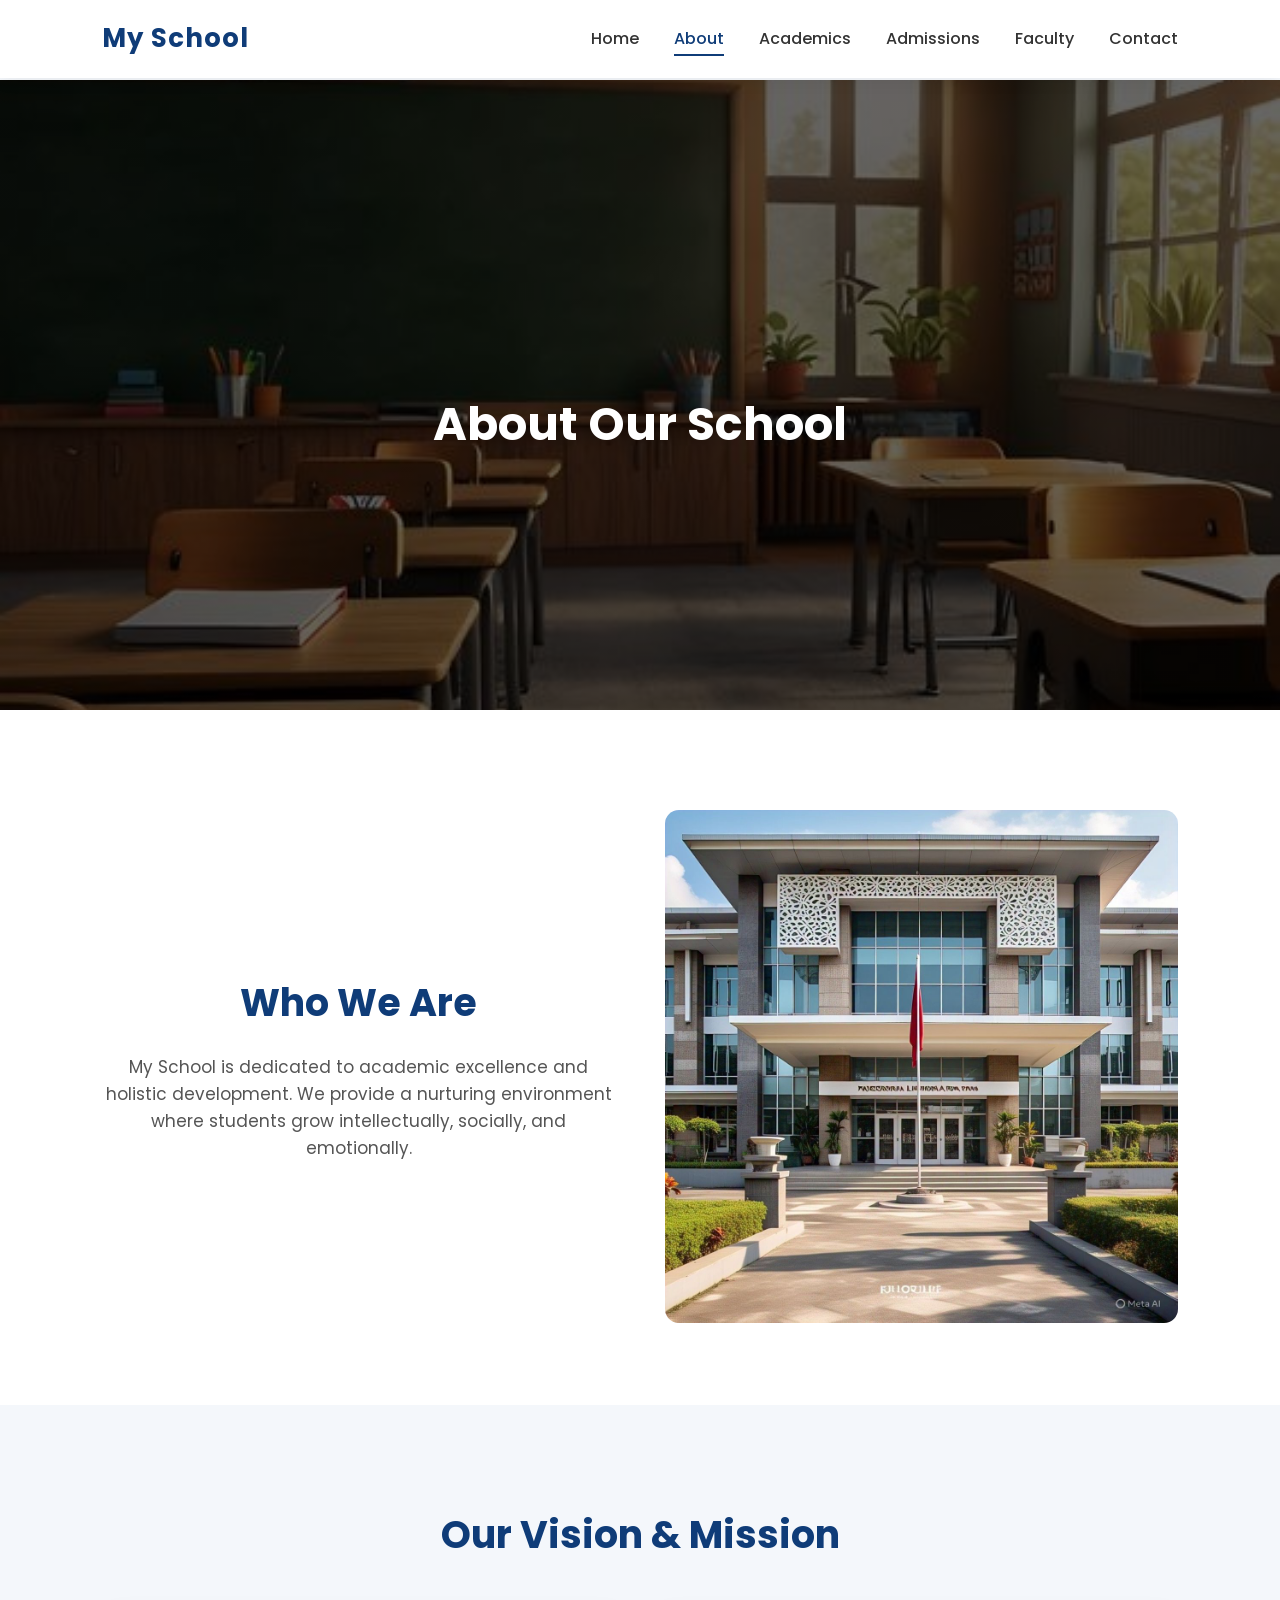
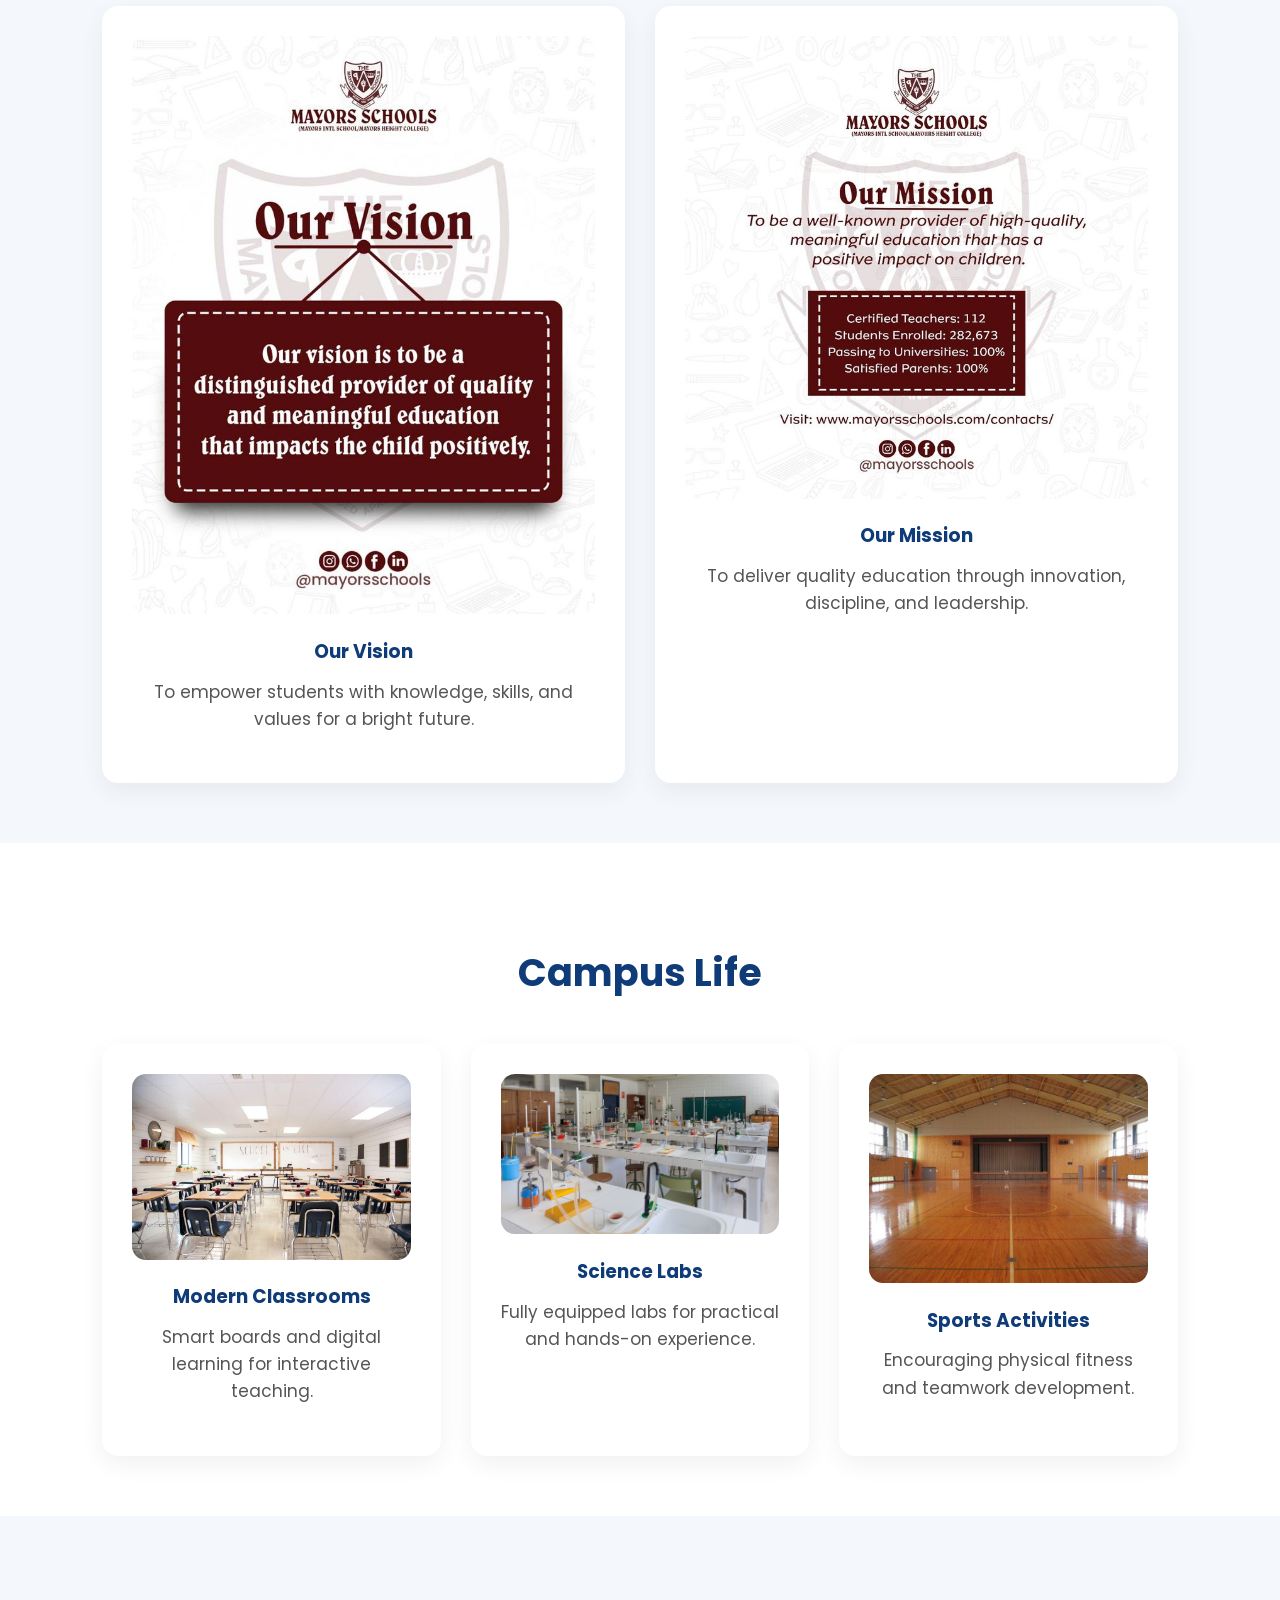
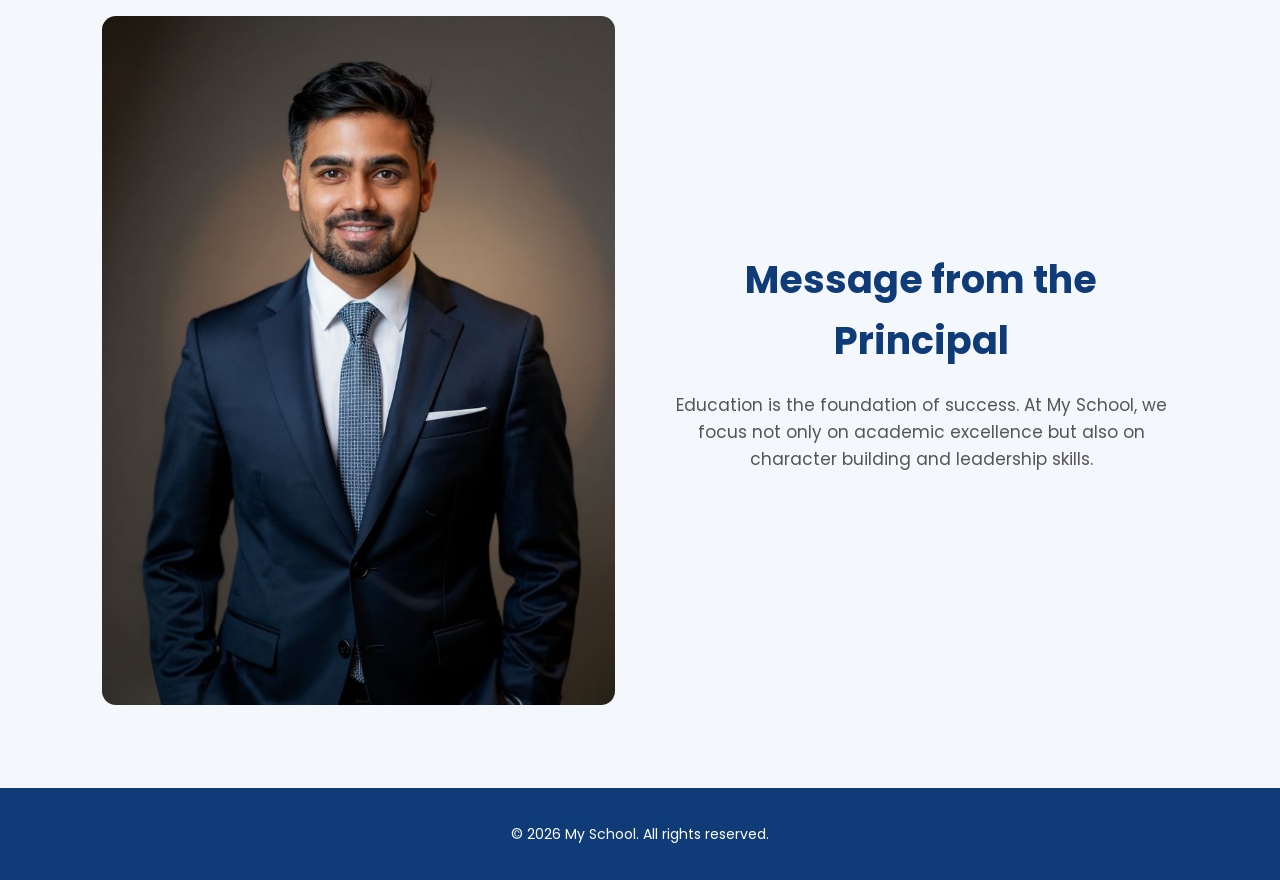
==== about.html @ 3f253aaf "updated" ====
<!doctype html>
<html lang="en">
  <head>
    <meta charset="UTF-8" />
    <meta name="viewport" content="width=device-width, initial-scale=1.0" />
    <title>About Us - My School</title>
    <link rel="stylesheet" href="style.css">
  </head>
 <body>

  <header>
    <nav>
      <h1 class="logo">My School</h1>
      <ul class="nav-links">
        <li><a href="index.html">Home</a></li>
        <li><a href="about.html" class="active">About</a></li>
        <li><a href="academics.html">Academics</a></li>
        <li><a href="admissions.html">Admissions</a></li>
        <li><a href="faculty.html">Faculty</a></li>
        <li><a href="contact.html">Contact</a></li>
      </ul>
    </nav>
  </header>

  <!-- PAGE BANNER -->
  <section class="page-banner">
    <h1>About Our School</h1>
  </section>

  <!-- ABOUT INTRO -->
  <section class="about-section">
    <div class="about-container">
      <div class="about-text">
        <h2>Who We Are</h2>
        <p>
          My School is dedicated to academic excellence and holistic development.
          We provide a nurturing environment where students grow intellectually,
          socially, and emotionally.
        </p>
      </div>
      <div class="about-image">
        <img src="img/building.jpg" alt="School Building">
      </div>
    </div>
  </section>

  <!-- VISION & MISSION -->
  <section>
    <h2>Our Vision & Mission</h2>
    <div class="cards">
      <div class="card">
        <img src="img/vision.jpg" alt="Vision" class="card-img">
        <h3>Our Vision</h3>
        <p>
          To empower students with knowledge, skills, and values for a bright future.
        </p>
      </div>

      <div class="card">
        <img src="img/mission.jpg" alt="Mission" class="card-img">
        <h3>Our Mission</h3>
        <p>
          To deliver quality education through innovation, discipline, and leadership.
        </p>
      </div>
    </div>
  </section>

  <!-- CAMPUS LIFE -->
  <section>
    <h2>Campus Life</h2>
    <div class="cards">
      <div class="card">
        <img src="img/classroom.jpg" alt="Classroom" class="card-img">
        <h3>Modern Classrooms</h3>
        <p>Smart boards and digital learning for interactive teaching.</p>
      </div>

      <div class="card">
        <img src="img/lab.jpg" alt="Laboratory" class="card-img">
        <h3>Science Labs</h3>
        <p>Fully equipped labs for practical and hands-on experience.</p>
      </div>

      <div class="card">
        <img src="img/grnd1.jpg" alt="Sports" class="card-img">
        <h3>Sports Activities</h3>
        <p>Encouraging physical fitness and teamwork development.</p>
      </div>
    </div>
  </section>

  <!-- PRINCIPAL MESSAGE -->
  <section class="principal-section">
    <div class="about-container">
      <div class="about-image">
        <img src="img/principal1.jpg" alt="Principal">
      </div>
      <div class="about-text">
        <h2>Message from the Principal</h2>
        <p>
          Education is the foundation of success. At My School, we focus not only
          on academic excellence but also on character building and leadership skills.
        </p>
      </div>
    </div>
  </section>

  <footer>
    <p>&copy; 2026 My School. All rights reserved.</p>
  </footer>

</body>
</html>
---- style.css ----
/* ===============================
   GOOGLE FONT
================================= */
@import url('https://fonts.googleapis.com/css2?family=Poppins:wght@400;500;600;700&display=swap');

/* ===============================
   RESET
================================= */
* {
  margin: 0;
  padding: 0;
  box-sizing: border-box;
}

html {
  scroll-behavior: smooth;
}

body {
  font-family: 'Poppins', sans-serif;
  background: #f4f7fb;
  color: #222;
  line-height: 1.6;
  padding-top: 80px; /* Space for fixed header */
}

/* ===============================
   HEADER
================================= */
header {
  position: fixed;
  top: 0;
  left: 0;
  width: 100%;
  background: #ffffff;
  box-shadow: 0 4px 15px rgba(0,0,0,0.06);
  z-index: 1000;
}

header nav {
  max-width: 1400px;
  margin: auto;
  padding: 18px 8%;
  display: flex;
  justify-content: space-between;
  align-items: center;
}

.logo {
  font-size: 26px;
  font-weight: 700;
  color: #0f3c78;
  letter-spacing: 1px;
}

.nav-links {
  list-style: none;
  display: flex;
  gap: 35px;
}

.nav-links a {
  text-decoration: none;
  color: #333;
  font-weight: 500;
  position: relative;
  transition: 0.3s;
}

.nav-links a:hover,
.nav-links a.active {
  color: #0f3c78;
}

.nav-links a::after {
  content: "";
  position: absolute;
  left: 0;
  bottom: -6px;
  width: 0%;
  height: 2px;
  background: #0f3c78;
  transition: 0.3s;
}

.nav-links a:hover::after,
.nav-links a.active::after {
  width: 100%;
}

/* ===============================
   GENERAL SECTION
================================= */
section {
  padding: 100px 8% 60px;
}

section:nth-of-type(even) {
  background: #ffffff;
}

section h2 {
  font-size: 38px;
  margin-bottom: 20px;
  color: #0f3c78;
  text-align: center;
}

section p {
  max-width: 800px;
  margin: 0 auto 20px;
  text-align: center;
  color: #555;
  font-size: 17px;
}

/* ===============================
   HERO
================================= */
.hero {
  min-height: 100vh;
  display: flex;
  align-items: center;
  justify-content: center;
  text-align: center;
  color: white;
  padding: 120px 8% 60px;
  background: linear-gradient(rgba(0,0,0,0.6), rgba(0,0,0,0.6)),
              url("img/school.jpg") no-repeat center center;
  background-size: cover;
  background-attachment: fixed;
}

.hero-content {
  max-width: 800px;
}

.hero h1 {
  font-size: 56px;
  margin-bottom: 20px;
}

.hero p {
  font-size: 20px;
  margin-bottom: 35px;
  color: #f0f0f0;
}

.hero button {
  padding: 14px 40px;
  border-radius: 50px;
  border: none;
  background: #0f3c78;
  color: white;
  font-weight: 600;
  cursor: pointer;
  transition: 0.3s;
}

.hero button:hover {
  background: #092c59;
  transform: translateY(-4px);
}

/* ===============================
   PAGE BANNER
================================= */
.page-banner {
  min-height: 70vh;
  display: flex;
  align-items: center;
  justify-content: center;
  text-align: center;
  color: white;
  padding: 120px 8% 60px;
  background: linear-gradient(rgba(0,0,0,0.6), rgba(0,0,0,0.6)),
              url("img/banner.jpg") no-repeat center center;
  background-size: cover;
  background-attachment: fixed;
}

.page-banner h1 {
  font-size: 46px;
}

/* ===============================
   CONTACT PAGE FULL HEIGHT
================================= */
#contact {
  min-height: 80vh;
  display: flex;
  flex-direction: column;
  justify-content: center;
}

/* ===============================
   CARDS
================================= */
.cards {
  display: grid;
  grid-template-columns: repeat(auto-fit, minmax(280px,1fr));
  gap: 30px;
  margin-top: 40px;
}

.card {
  background: white;
  padding: 30px;
  border-radius: 16px;
  box-shadow: 0 8px 25px rgba(0,0,0,0.06);
  transition: 0.3s ease;
  text-align: center;
}

.card:hover {
  transform: translateY(-8px);
}

.card h3 {
  margin-bottom: 12px;
  color: #0f3c78;
}

/* ===============================
   IMAGES
================================= */
.about-container {
  display: flex;
  gap: 50px;
  align-items: center;
  flex-wrap: wrap;
}

.about-text,
.about-image {
  flex: 1;
}

.about-image img,
.card img,
.faculty-img {
  width: 100%;
  border-radius: 14px;
  object-fit: cover;
  margin-bottom: 15px;
}

/* ===============================
   FORM
================================= */
form {
  max-width: 600px;
  margin: 30px auto 0;
}

form input,
form textarea,
form select {
  width: 100%;
  padding: 14px;
  margin-bottom: 15px;
  border-radius: 10px;
  border: 1px solid #ccc;
  font-family: inherit;
}

form button,
section button {
  padding: 14px 30px;
  border-radius: 50px;
  border: none;
  background: #0f3c78;
  color: white;
  font-weight: 600;
  cursor: pointer;
  transition: 0.3s;
}

form button:hover,
section button:hover {
  background: #092c59;
  transform: translateY(-3px);
}

/* ===============================
   FOOTER
================================= */
footer {
  background: #0f3c78;
  color: white;
  text-align: center;
  padding: 35px 20px;
  font-size: 14px;
}

/* ===============================
   RESPONSIVE
================================= */
@media (max-width: 992px) {
  .about-container {
    flex-direction: column;
  }
}

@media (max-width: 768px) {

  header nav {
    padding: 15px 5%;
  }

  .nav-links {
    gap: 18px;
    font-size: 14px;
  }

  section {
    padding: 80px 5% 50px;
  }

  .hero h1 {
    font-size: 34px;
  }

  .hero p {
    font-size: 16px;
  }

  .page-banner h1 {
    font-size: 32px;
  }

  .hero,
  .page-banner {
    background-attachment: scroll;
  }
}
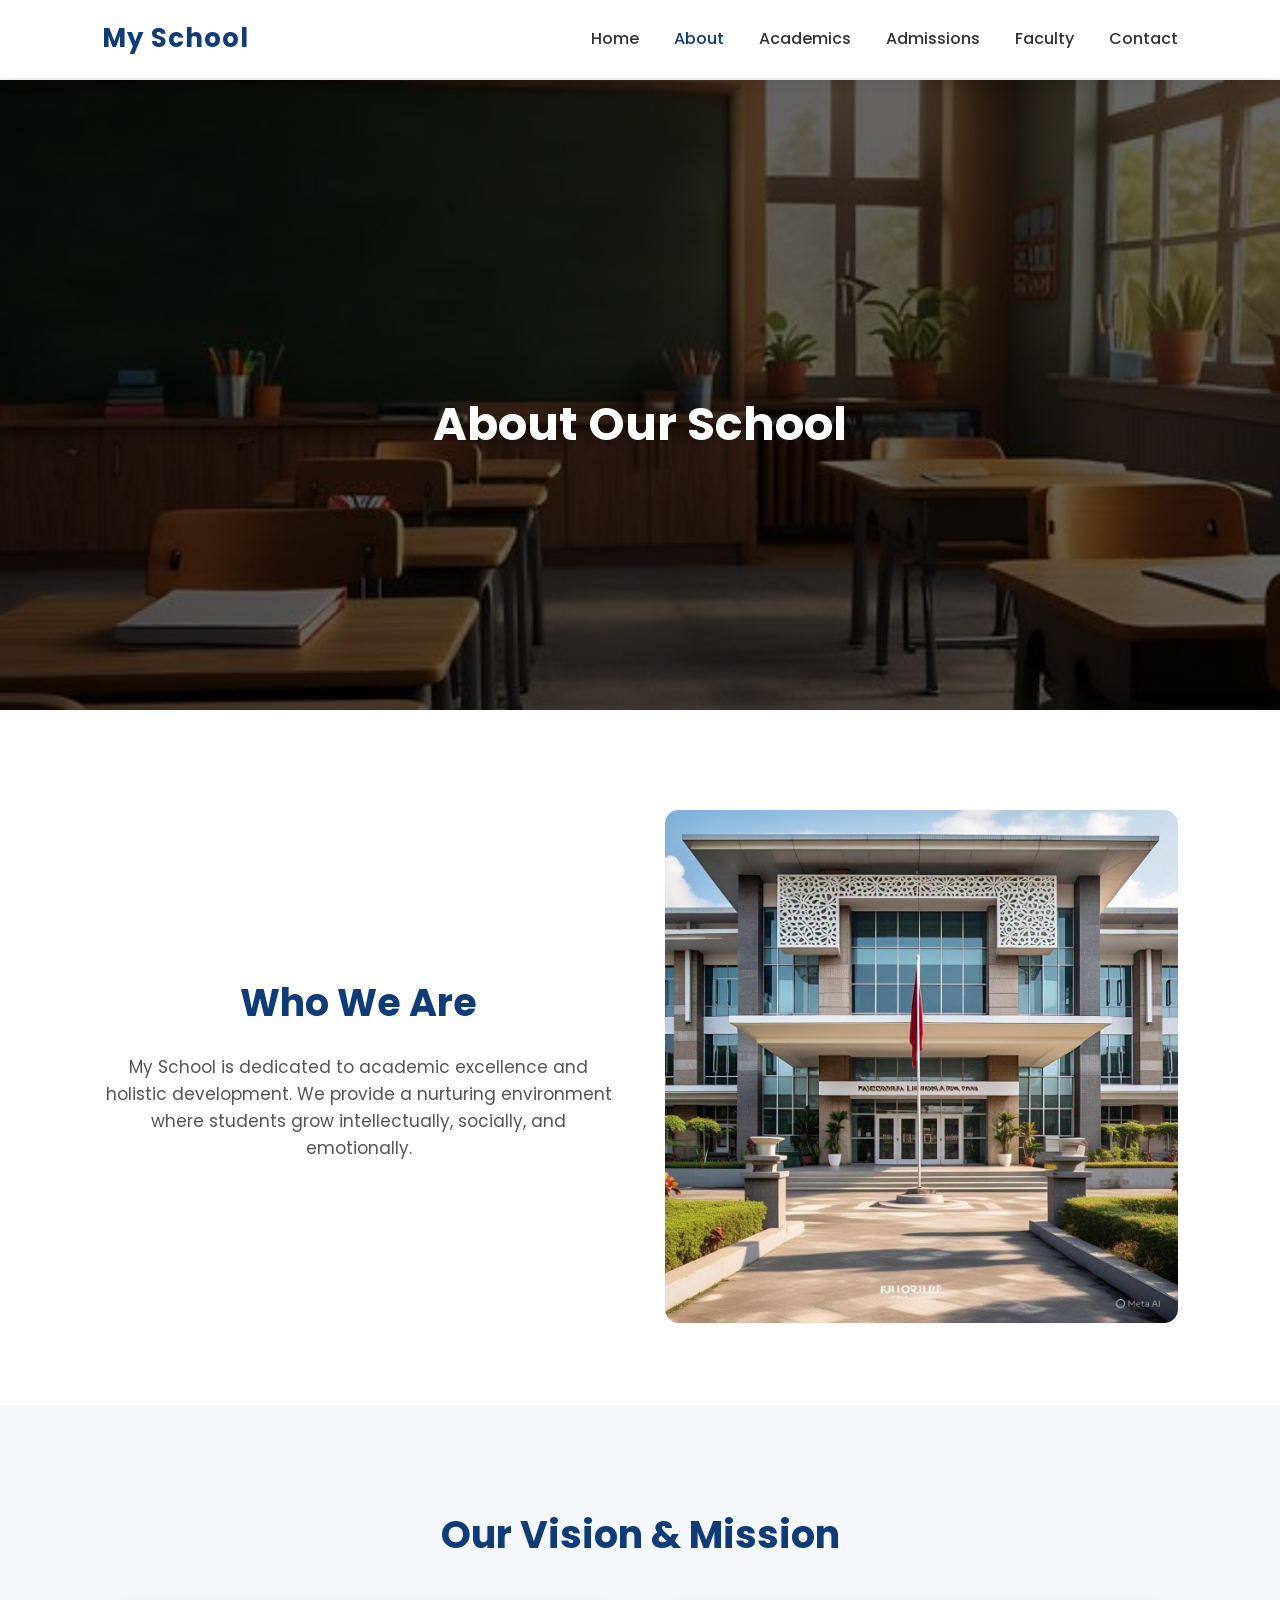
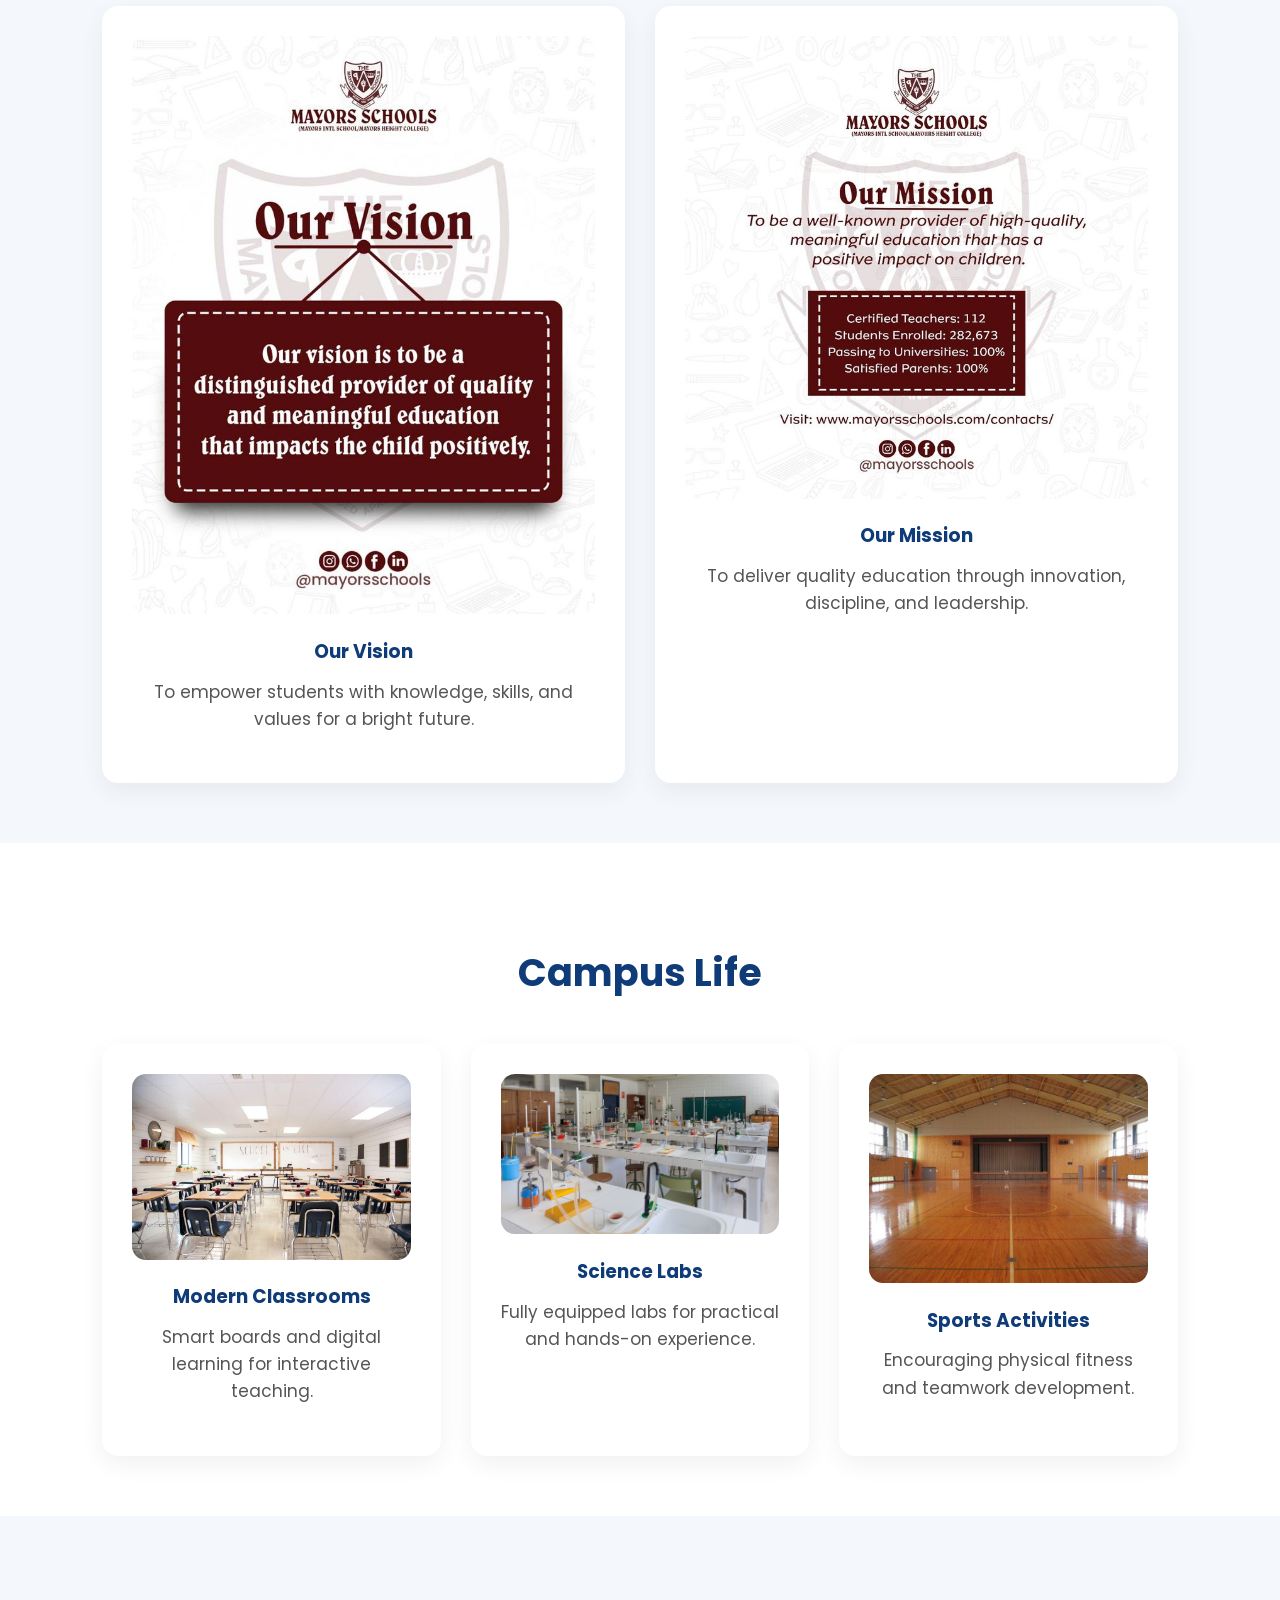
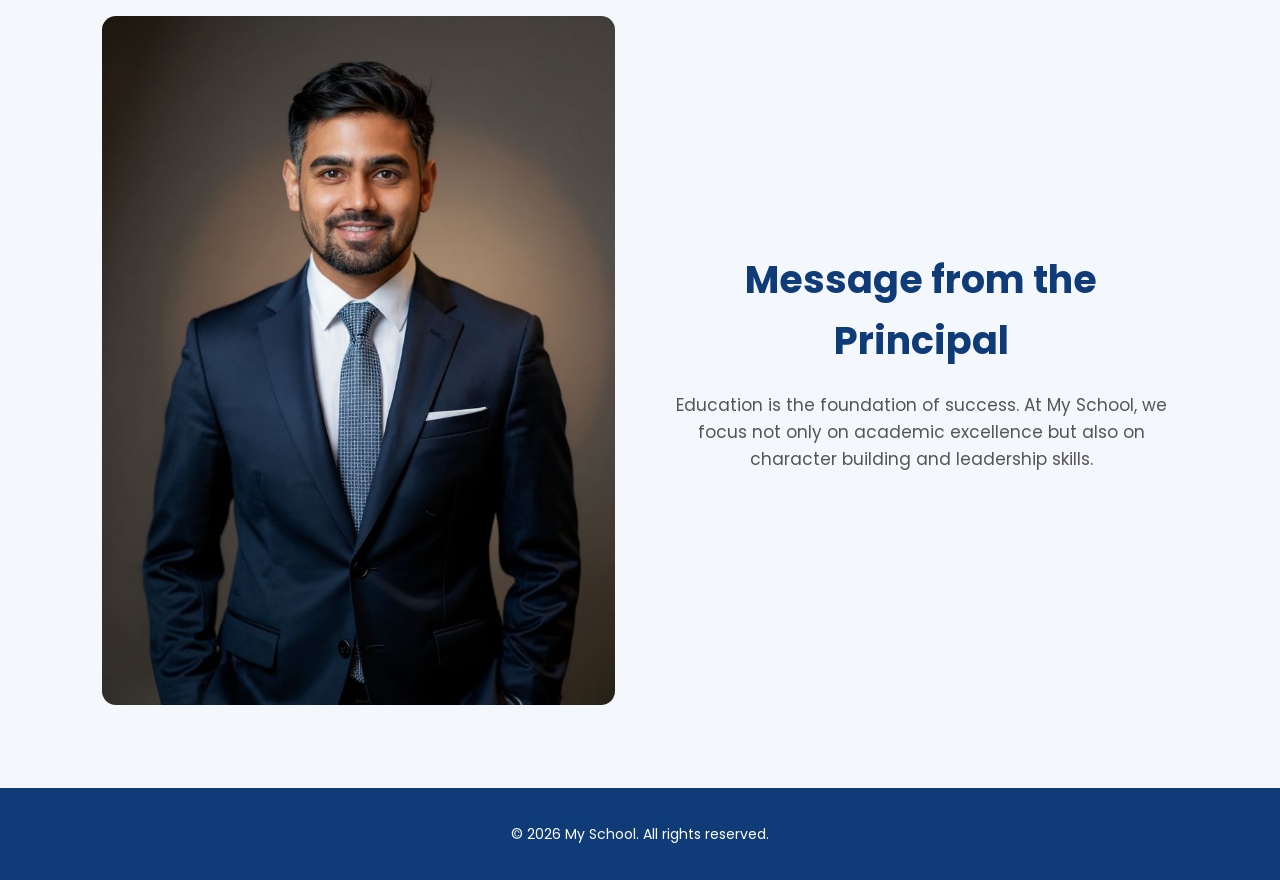
==== commit 8a553d3a: "updated" ====
--- a/about.html
+++ b/about.html
@@ -22,12 +22,12 @@
     </nav>
   </header>
 
-  <!-- PAGE BANNER -->
+  
   <section class="page-banner">
     <h1>About Our School</h1>
   </section>
 
-  <!-- ABOUT INTRO -->
+  
   <section class="about-section">
     <div class="about-container">
       <div class="about-text">
@@ -44,7 +44,7 @@
     </div>
   </section>
 
-  <!-- VISION & MISSION -->
+  
   <section>
     <h2>Our Vision & Mission</h2>
     <div class="cards">
@@ -66,7 +66,7 @@
     </div>
   </section>
 
-  <!-- CAMPUS LIFE -->
+  
   <section>
     <h2>Campus Life</h2>
     <div class="cards">
@@ -90,7 +90,7 @@
     </div>
   </section>
 
-  <!-- PRINCIPAL MESSAGE -->
+
   <section class="principal-section">
     <div class="about-container">
       <div class="about-image">
--- a/style.css
+++ b/style.css
@@ -1,11 +1,7 @@
-/* ===============================
-   GOOGLE FONT
-================================= */
+
 @import url('https://fonts.googleapis.com/css2?family=Poppins:wght@400;500;600;700&display=swap');
 
-/* ===============================
-   RESET
-================================= */
+
 * {
   margin: 0;
   padding: 0;
@@ -21,12 +17,10 @@
   background: #f4f7fb;
   color: #222;
   line-height: 1.6;
-  padding-top: 80px; /* Space for fixed header */
-}
-
-/* ===============================
-   HEADER
-================================= */
+  padding-top: 80px; 
+}
+
+
 header {
   position: fixed;
   top: 0;
@@ -53,10 +47,18 @@
   letter-spacing: 1px;
 }
 
+
 .nav-links {
   list-style: none;
   display: flex;
   gap: 35px;
+  overflow-x: auto;     
+  white-space: nowrap;   
+  scrollbar-width: none; 
+}
+
+.nav-links::-webkit-scrollbar {
+  display: none; 
 }
 
 .nav-links a {
@@ -65,6 +67,7 @@
   font-weight: 500;
   position: relative;
   transition: 0.3s;
+  flex-shrink: 0;
 }
 
 .nav-links a:hover,
@@ -88,9 +91,6 @@
   width: 100%;
 }
 
-/* ===============================
-   GENERAL SECTION
-================================= */
 section {
   padding: 100px 8% 60px;
 }
@@ -114,9 +114,7 @@
   font-size: 17px;
 }
 
-/* ===============================
-   HERO
-================================= */
+
 .hero {
   min-height: 100vh;
   display: flex;
@@ -162,9 +160,7 @@
   transform: translateY(-4px);
 }
 
-/* ===============================
-   PAGE BANNER
-================================= */
+
 .page-banner {
   min-height: 70vh;
   display: flex;
@@ -183,19 +179,15 @@
   font-size: 46px;
 }
 
-/* ===============================
-   CONTACT PAGE FULL HEIGHT
-================================= */
+
 #contact {
-  min-height: 80vh;
+  min-height: 90vh;
   display: flex;
   flex-direction: column;
   justify-content: center;
 }
 
-/* ===============================
-   CARDS
-================================= */
+
 .cards {
   display: grid;
   grid-template-columns: repeat(auto-fit, minmax(280px,1fr));
@@ -221,9 +213,7 @@
   color: #0f3c78;
 }
 
-/* ===============================
-   IMAGES
-================================= */
+
 .about-container {
   display: flex;
   gap: 50px;
@@ -245,9 +235,7 @@
   margin-bottom: 15px;
 }
 
-/* ===============================
-   FORM
-================================= */
+
 form {
   max-width: 600px;
   margin: 30px auto 0;
@@ -282,9 +270,7 @@
   transform: translateY(-3px);
 }
 
-/* ===============================
-   FOOTER
-================================= */
+
 footer {
   background: #0f3c78;
   color: white;
@@ -293,9 +279,7 @@
   font-size: 14px;
 }
 
-/* ===============================
-   RESPONSIVE
-================================= */
+
 @media (max-width: 992px) {
   .about-container {
     flex-direction: column;
@@ -309,7 +293,7 @@
   }
 
   .nav-links {
-    gap: 18px;
+    gap: 20px;
     font-size: 14px;
   }
 
